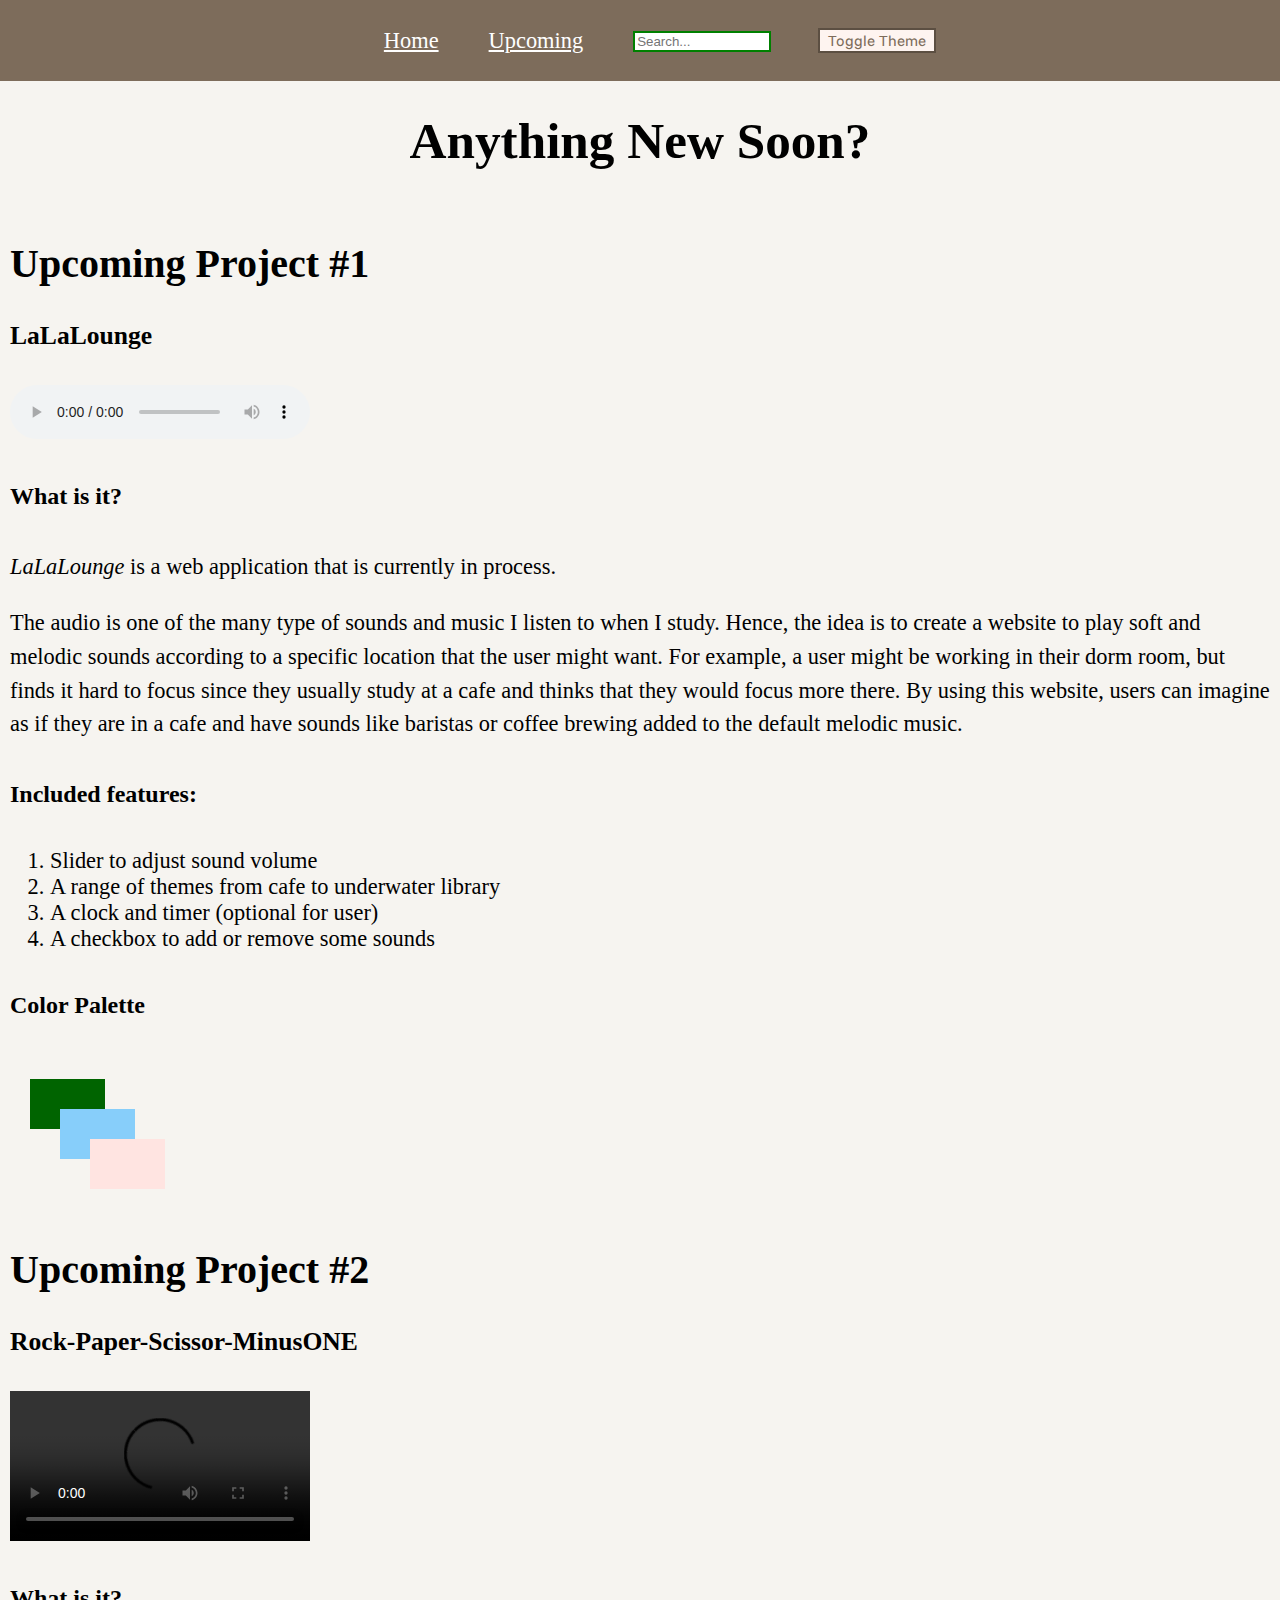
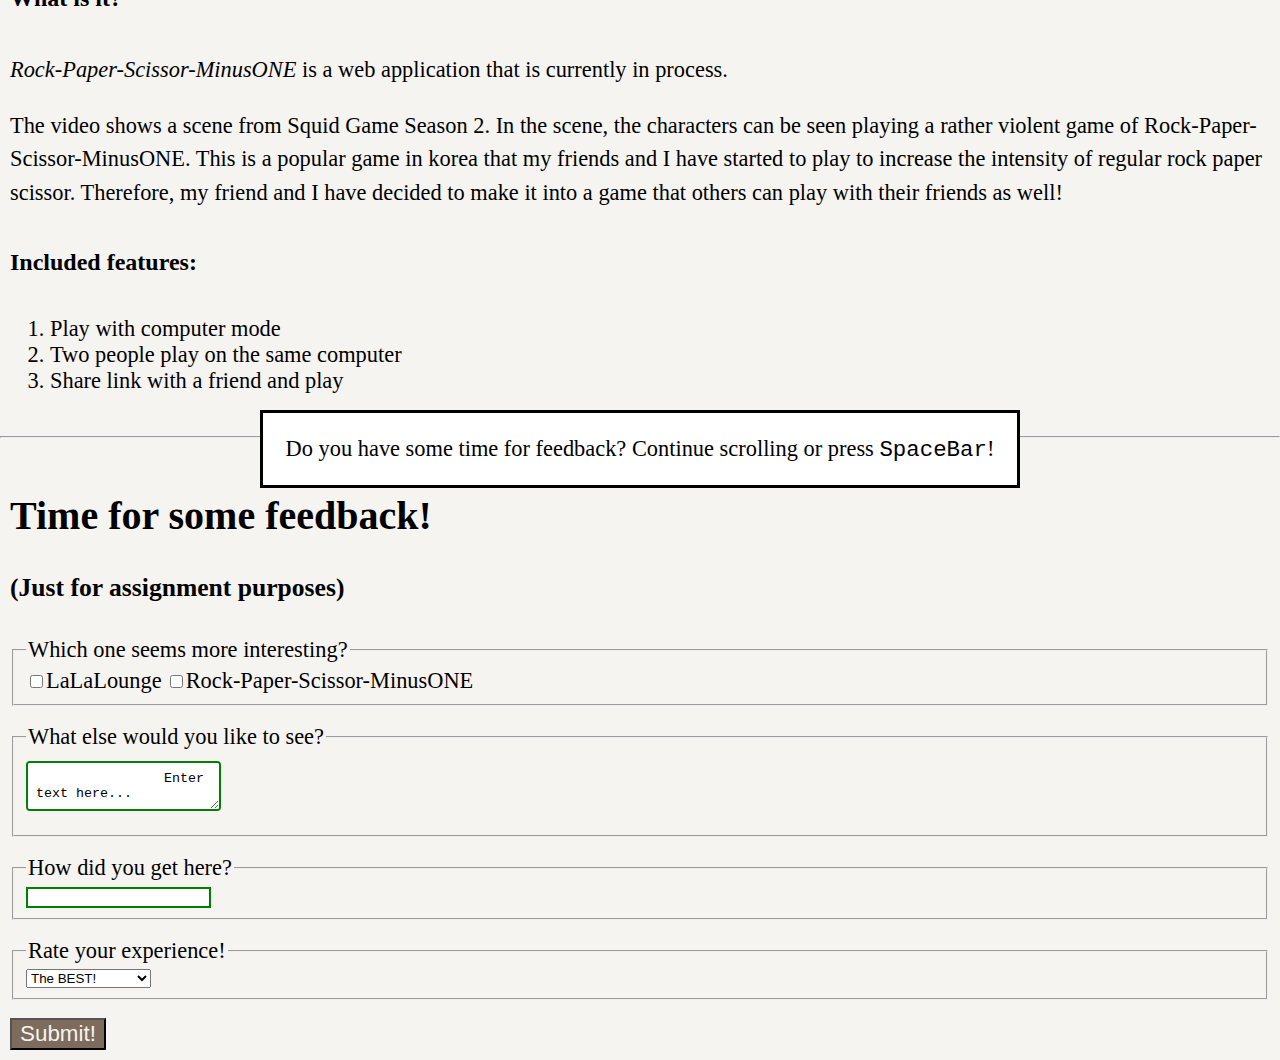
==== projects.html @ f0bdede7 "toggle" ====
<!DOCTYPE html>
<html lang="en">
<head>
  <meta charset="UTF-8">
  <meta name="viewport" content="width=device-width, initial-scale=1.0">
  <title>Angelina Yee</title>
  <link rel="stylesheet" href="styles.css">
  <script src="angie.js" defer></script>
  <style> body{font-family:Georgia, serif;} </style>
</head>
<body>
    <header>
        <nav>
            <ul>
                <li><a href="index.html">Home</a></li>
                <li><a href="#more">Upcoming</a></li>
                <search>
                    <form>
                        <input name="search" id="search" placeholder="Search...">
                    </form>
                </search>
                <button id="toggle">Toggle Theme</button>
            </ul>
        </nav>
        <h1>Anything New Soon?</h1>
    </header>
    <main>
        <section id="more">
            <hgroup>
                <h2>Upcoming Project #1</h2>
                <h4>LaLaLounge</h4>
            </hgroup>
            <audio controls>
                <source src="audios/music.mp3" type = "audio/mpeg">
                Your browser does not support the audio element. The audio plays a soft and melodic tune, fitting for a calm environment.
            </audio>
            <h5>What is it?</h5>
            <p><dfn>LaLaLounge</dfn> is a web application that is currently in process.</p>
            <p>The audio is one of the many type of sounds and music I listen to when I study.
                Hence, the idea is to create a website to play soft and melodic sounds according 
                to a specific location that the user might want. For example, a user might be working in 
                their dorm room, but finds it hard to focus since they usually study at a cafe and thinks 
                that they would focus more there. By using this website, users can imagine as if they are in a cafe
                and have sounds like baristas or coffee brewing added to the default melodic music. 
            </p>
            <h5>Included features:</h5>
            <ol>
                <li>Slider to adjust sound volume</li>
                <li>A range of themes from cafe to underwater library</li>
                <li>A clock and timer (optional for user)</li>
                <li>A checkbox to add or remove some sounds</li>
            </ol>
            <h5>Color Palette</h5>
            <canvas id="Canvas">Your browser does not support the canvas tag. The colors shown are dark green, light blue, and misty rose.</canvas>
            <script>
                const c=document.getElementById("Canvas");
                const a= c.getContext("2d");
                a.fillStyle="darkgreen";
                a.fillRect(20, 20, 75, 50);
                a.fillStyle="lightskyblue";
                a.fillRect(50, 50, 75, 50);
                a.fillStyle="mistyrose";
                a.fillRect(80, 80, 75, 50);
            </script>
            <br>
            <template>
                <form action="/submit" method="post">
                    <label for="email">Email:</label>
                    <input type="email" id = "email" name="email">
                    <input type="submit" value="submit">
                </form>
            </template>
        </section>
        <section id="project 2">
            <hgroup>
                <h2>Upcoming Project #2</h2>
                <h4>Rock-Paper-Scissor-MinusONE</h4>
            </hgroup>
            <video controls>
                <source src="audios/videoplayback.mp4" type = "video/mp4">
                Your browser does not support the audio element. The video shows a scene from season two of the TV show, Squid Game, where two captives play a game of Rock Paper Scissor, minus one. 
            </video>
            <h5>What is it?</h5>
            <p><dfn>Rock-Paper-Scissor-MinusONE</dfn> is a web application that is currently in process.</p>
            <p>The video shows a scene from Squid Game Season 2. In the scene, the characters can be seen playing a rather
                violent game of Rock-Paper-Scissor-MinusONE. This is a popular game in korea that my friends and I have started to play
                to increase the intensity of regular rock paper scissor. Therefore, my friend and I have decided to make it into a game 
                that others can play with their friends as well!
            </p>
            <h5>Included features:</h5>
            <ol>
                <li>Play with computer mode</li>
                <li>Two people play on the same computer</li>
                <li>Share link with a friend and play</li>
            </ol>
            <template>
                <form action="/submit" method="post">
                    <label for="email">Email:</label>
                    <input type="email" id = "email" name="email">
                    <input type="submit" value="submit">
                </form>
            </template>
            
        </section>
        <dialog open>Do you have some time for feedback? Continue scrolling or press <kbd>SpaceBar</kbd>!</dialog>
        <br>
        <hr>
    </main>
    <footer>
        <h2>Time for some feedback!</h2>
        <h4>(Just for assignment purposes)</h4>
        <fieldset>
            <legend>Which one seems more interesting?</legend>
            <label><input type="checkbox" name ="one" value="one">LaLaLounge</label>
            <label><input type="checkbox" name ="two" value="two">Rock-Paper-Scissor-MinusONE</label>
        </fieldset>
        <br>
        <fieldset>
            <legend>What else would you like to see?</legend>
            <textarea>
                Enter text here...
            </textarea>
        </fieldset>
        <br>
        <fieldset>
            <legend>How did you get here?</legend>
            <input list="options" name="options">
            <datalist id="options">
                <option value="application"></option>
                <option value="word of mouth"></option>
                <option value="project submission"></option>
                <option value="professional website"></option>
            </datalist>
        </fieldset>
        <br>
        <fieldset>
            <legend>Rate your experience!</legend>
            <select>
                <optgroup label="Good">
                    <option value="6">The BEST!</option>
                    <option value="5">I had fun!</option>
                </optgroup>
                <optgroup label="Okay">
                    <option value="4">It's okay!</option>
                    <option value="3">Meh...</option>
                </optgroup>
                <optgroup label="Bad">
                    <option value="2">Noting special!</option>
                    <option value="1">The WORST!</option>
                </optgroup>
            </select>
        </fieldset>
        <br>
        <button type="button">Submit!</button>
        <noscript>Your browser does not support JavaScript!</noscript>
    </footer>

</body>
</html>
---- styles.css ----
@import url('https://fonts.googleapis.com/css2?family=Funnel+Sans:ital,wght@0,300..800;1,300..800&display=swap');

@keyframes fadeIn{
    from {opacity: 0;}
    to{opacity: 1;}
}

:root{
    --bg : #f6f4f0;
    --tx: #000000; 
    --bright: color(display-p3 0.6 0.8 1);
}

body{
    background-color: var(--bg, linen);
    color: var(--tx, rgb(48, 48, 48));
    font-family: 'Funnel Sans', Arial, sans-serif;
    margin: 0;
    padding: 0;
    margin-right: 0;
}

h1{
    font-size: 2.5rem; 
    margin: 0px;
}

nav{
    background-color: #7d6c5b;
    padding: 12px;
    margin-bottom: 30px;
    width: auto;
}

nav ul{
    width: 100%; 
    display: flex;
    justify-content: center;
    align-items: center;
}

nav li{
    display: flex;
    margin-right: 90px;
    margin-left: -40px;
}

nav a{
    color: white;
}

nav search{
    margin-left: -40px;
}

ul{
    line-height: 150%;
}

p{
    line-height: 150%;
}

header{
    height: 23vh;
    width: 100vw;
}

header h1, header h3{
    display: flex;
    justify-content: center;
    align-items: center;
}

#one{
    animation: fadeIn 2s ease;
}

#two{
    animation: fadeIn 6s ease;
}

#three{
    animation: fadeIn 10s ease;
}

nav a{
    transition: color 0.5s ease;
}

nav a:hover{
    color: gray;
    font-weight: bold;
    transform: scale(1.1);
}

details:has(pre){
    background-color: lightblue;
}

#ClubExperiences h3{
    color: var(--bright, navy);
}

#sum Summary{
    color: color-mix(in srgb, green 50%, black 50%);
}

#pic{
    margin-top: 30px;
    display: flex;
    justify-content: center;
    align-items: center;
}

section, aside, footer{
    margin: 10px;
}

table{
    background-color: #7d6c5b;
    caption{
        margin-top: -25px;
        font-size: 1.2rem;
        font-weight: bold;
    }
    tr{
        color: var(--bg, linen);
        th{
            padding: 10px;
        }
        td{
            padding: 10px;
            a{
                color: white;
            }
            a:hover{
                color: black;
                font-weight: bold;
                transform: scale(1.1);
            }
        }
    }
}

img{
    width: 440px;
    height: auto;
}

footer h2{
    padding-top: 20px;
}

button{
    background-color: #7d6c5b;
    color: var(--bg, linen);
    padding-right: 8px;
    padding-left: 8px;
}

button:hover{
    background-color: var(--bg, linen);
    color: black;
}

#search{
    width: 70%;
}

#contact_form{
    display: flex;
    flex-direction: column;
    padding: 20px;
    width: 300px;
}

label{
    margin-top: 10px;
}

input[type="text"], input[type="email"], textarea{
    padding: 8px;
    margin-top: 5px; 
    margin-bottom: 10px; 
    border: 1px solid #ccc;
    border-radius: 4px; 
}

#contact_submit{
    border: none;
    padding: 10px;
    border-radius: 4px;
    cursor: pointer;
    margin-top: 20px;
}

input:required, textarea:required{
    border: 2px dashed gray;
}

input:user-invalid, textarea:user-invalid{
    border: 2px solid red;
}

textarea::placeholder{
    color: lightgray;
}

input:valid, textarea:valid{
    border: 2px solid green;
}

output{
    font-size: 0.9em;
}

.error-message{
    color: red;
    opacity: 0;
    transition: opacity 0.5s;
}

.warning{
    color: rgb(225, 146, 0);
    font-weight: bolder;
}

#error{
    color: rgb(142, 0, 0);
}

#info{
    color: green;
}

[data-theme="dark"]{
    --bg: #333;
    --tx: #f6f4f0; 
}

.js-enabled #toggle{
    font-family: 'Funnel Sans', Arial, sans-serif;
    font-size: 15px;
    background-color: #fef4f0;
    color: #7d6c5b;
    border: 2px solid #5c4f42;
    margin: none;
    padding: none;
    cursor: pointer;
}

.js-enabled #toggle:hover{
    background-color: #5c4f42;
    color: #fef4f0;
}

noscript{
    font-size: 10px;
    color: rgb(188, 188, 188);
}


@media (max-width: 350px){
    img{
        margin-top: -8px;
        width: 300px;
        height: auto;
    }
    h1{
        font-size: 2rem;
    }
}

@media (min-width: 350px) and (max-width: 380px){
    img{
        margin-top: 28px;
        width: 300px;
        height: auto;
    }
    h1{
        font-size: 2rem;
    }
}

@media (min-width: 380px) and (max-width: 420px){
    img{
        margin-top: -10px;
        width: 300px;
        height: auto;
    }
    h1{
        font-size: 2rem;
    }
}

@media (min-width: 420px) and (max-width: 550px){
    img{
        margin-top: 10px;
        width: 400px;
        height: auto;
    }
    h1{
        font-size: 2.5rem;
    }
}

@media (min-width: 550px) and (max-width: 850px){
    img{
        margin-top: -30px;
        width: 500px;
        height: auto;
    }
    h1{
        font-size: 2.5rem;
    }
    h2{
        font-size: 2rem;
    }
    h3{
        font-size: 1.3rem;
    }
    h4{
        font-size: 1.4rem;
    }
    h5{
        font-size: 1.2rem;
    }
    li, summary, th, td, p, option, dialog, button, legend, label{
        font-size: 1.3rem;
    }
    figcaption{
        font-size: 1.1rem;
    }
}

@media (min-width: 850px) and (max-width: 1030px){
    img{
        margin-top: -50px;
        width: 550px;
        height: auto;
    }
    h1{
        font-size: 3rem;
    }
    h2{
        font-size: 2.3rem;
    }
    h3{
        font-size: 1.7rem;
    }
    h4{
        font-size: 1.5rem;
    }
    h5{
        font-size: 1.4rem;
    }
    li, summary, th, td, p, option, dialog, button, legend, label{
        font-size: 1.3rem;
    }
    figcaption{
        font-size: 1.5rem;
    }
}

@media (min-width: 850px) and (max-width: 1030px) and (max-height:900px){
    img{
        margin-top: 100px;
        width: 500px;
        height: auto;
    }
    h1{
        font-size: 3rem;
    }
    h2{
        font-size: 2.3rem;
    }
    h3{
        font-size: 1.7rem;
    }
    h4{
        font-size: 1.5rem;
    }
    h5{
        font-size: 1.4rem;
    }
    li, summary, th, td, p, option, dialog, button, legend, label{
        font-size: 1.3rem;
    }
    figcaption{
        font-size: 1.5rem;
    }
}

@media (min-width: 1030px){
    img{
        margin-top: 55px;
        width: 550px;
        height: auto;
    }
    h1{
        font-size: 3.2rem;
    }
    h2{
        font-size: 2.5rem;
    }
    h3{
        font-size: 1.8rem;
    }
    h4{
        font-size: 1.6rem;
    }
    h5{
        font-size: 1.5rem;
    }
    li, summary, th, td, p, option, dialog, button, legend, label{
        font-size: 1.4rem;
    }
    figcaption{
        font-size: 1.5rem;
    }
}
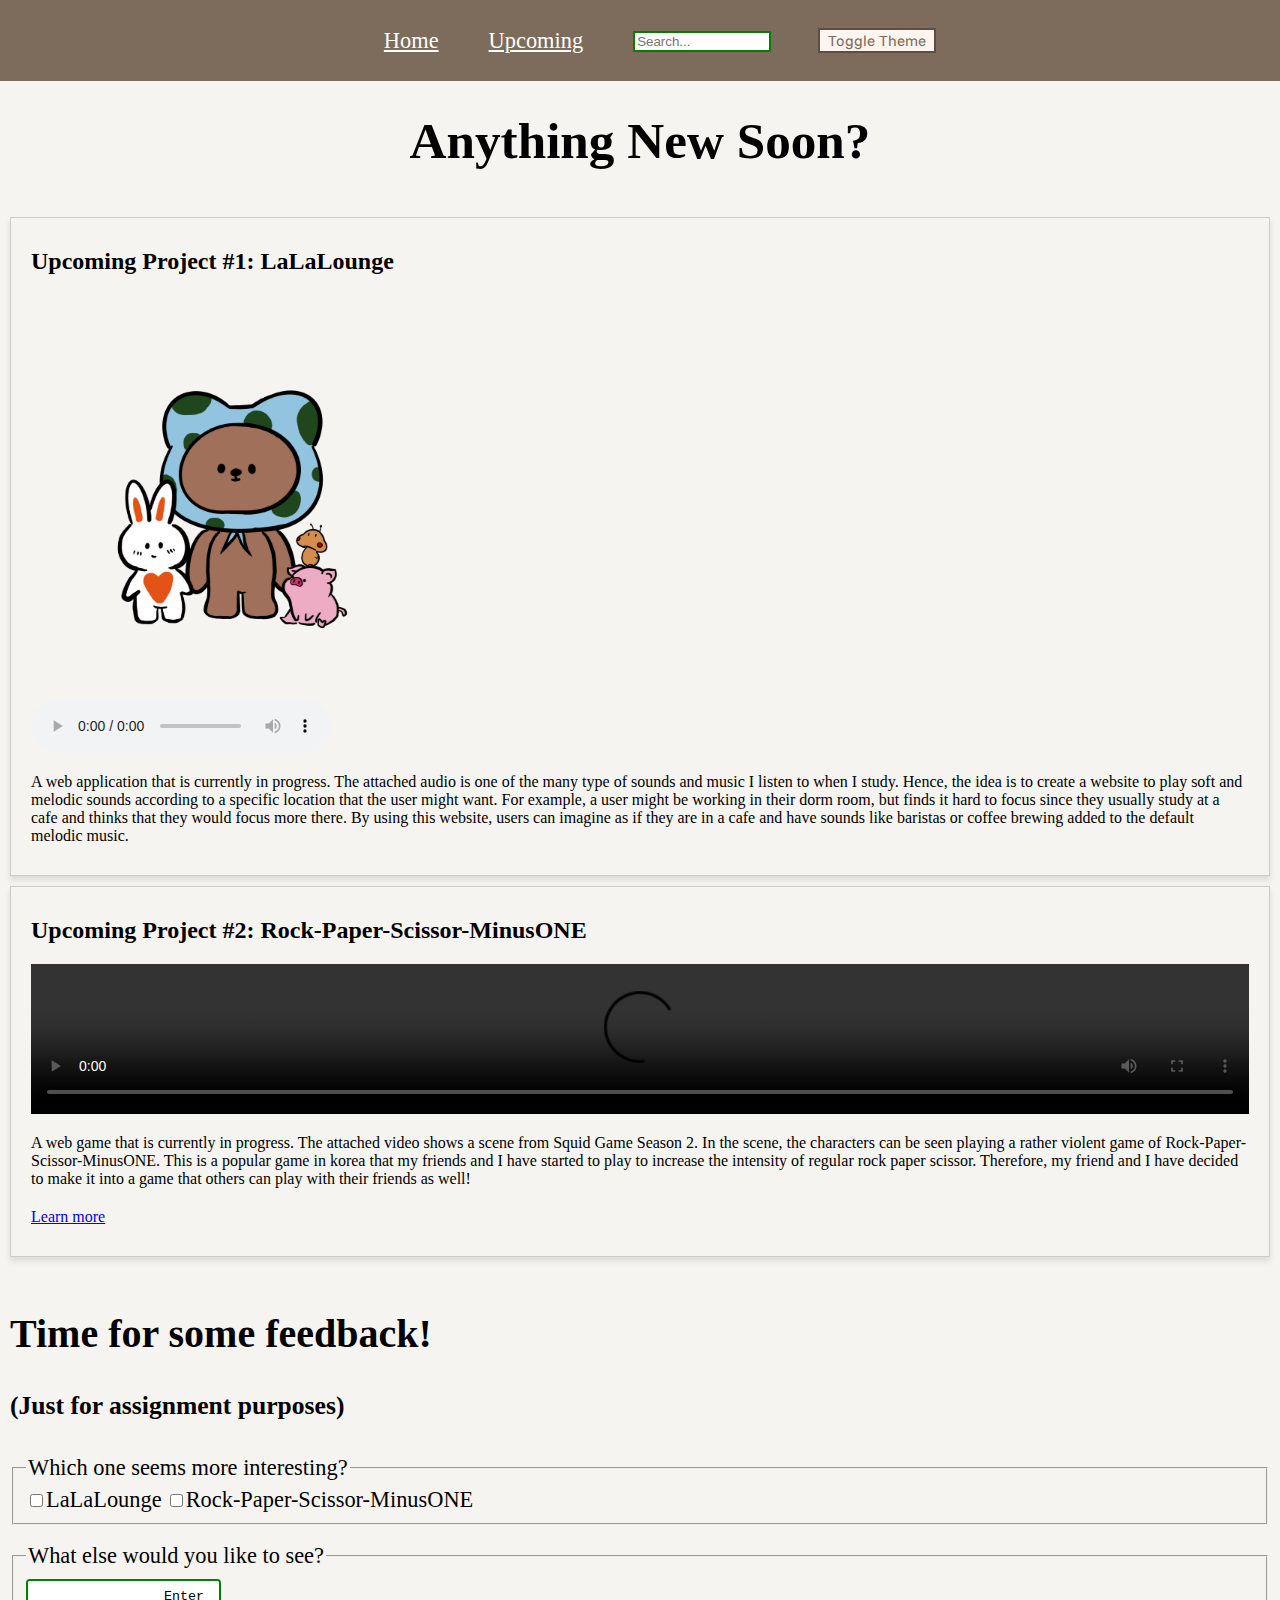
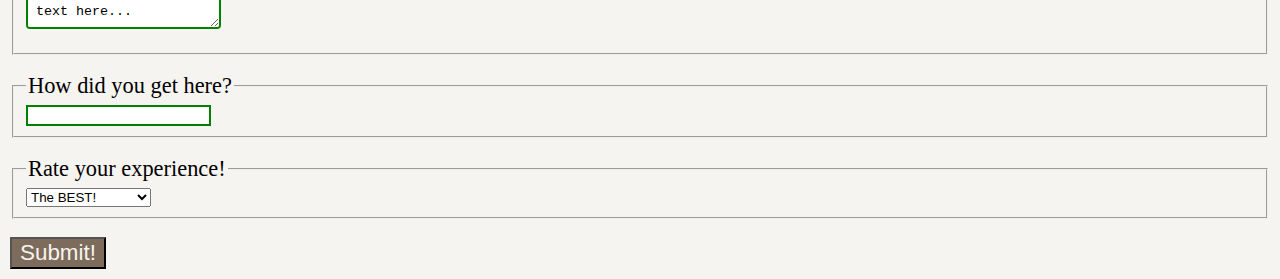
==== commit 4f772f21: "json" ====
--- a/projects.html
+++ b/projects.html
@@ -25,86 +25,7 @@
         <h1>Anything New Soon?</h1>
     </header>
     <main>
-        <section id="more">
-            <hgroup>
-                <h2>Upcoming Project #1</h2>
-                <h4>LaLaLounge</h4>
-            </hgroup>
-            <audio controls>
-                <source src="audios/music.mp3" type = "audio/mpeg">
-                Your browser does not support the audio element. The audio plays a soft and melodic tune, fitting for a calm environment.
-            </audio>
-            <h5>What is it?</h5>
-            <p><dfn>LaLaLounge</dfn> is a web application that is currently in process.</p>
-            <p>The audio is one of the many type of sounds and music I listen to when I study.
-                Hence, the idea is to create a website to play soft and melodic sounds according 
-                to a specific location that the user might want. For example, a user might be working in 
-                their dorm room, but finds it hard to focus since they usually study at a cafe and thinks 
-                that they would focus more there. By using this website, users can imagine as if they are in a cafe
-                and have sounds like baristas or coffee brewing added to the default melodic music. 
-            </p>
-            <h5>Included features:</h5>
-            <ol>
-                <li>Slider to adjust sound volume</li>
-                <li>A range of themes from cafe to underwater library</li>
-                <li>A clock and timer (optional for user)</li>
-                <li>A checkbox to add or remove some sounds</li>
-            </ol>
-            <h5>Color Palette</h5>
-            <canvas id="Canvas">Your browser does not support the canvas tag. The colors shown are dark green, light blue, and misty rose.</canvas>
-            <script>
-                const c=document.getElementById("Canvas");
-                const a= c.getContext("2d");
-                a.fillStyle="darkgreen";
-                a.fillRect(20, 20, 75, 50);
-                a.fillStyle="lightskyblue";
-                a.fillRect(50, 50, 75, 50);
-                a.fillStyle="mistyrose";
-                a.fillRect(80, 80, 75, 50);
-            </script>
-            <br>
-            <template>
-                <form action="/submit" method="post">
-                    <label for="email">Email:</label>
-                    <input type="email" id = "email" name="email">
-                    <input type="submit" value="submit">
-                </form>
-            </template>
-        </section>
-        <section id="project 2">
-            <hgroup>
-                <h2>Upcoming Project #2</h2>
-                <h4>Rock-Paper-Scissor-MinusONE</h4>
-            </hgroup>
-            <video controls>
-                <source src="audios/videoplayback.mp4" type = "video/mp4">
-                Your browser does not support the audio element. The video shows a scene from season two of the TV show, Squid Game, where two captives play a game of Rock Paper Scissor, minus one. 
-            </video>
-            <h5>What is it?</h5>
-            <p><dfn>Rock-Paper-Scissor-MinusONE</dfn> is a web application that is currently in process.</p>
-            <p>The video shows a scene from Squid Game Season 2. In the scene, the characters can be seen playing a rather
-                violent game of Rock-Paper-Scissor-MinusONE. This is a popular game in korea that my friends and I have started to play
-                to increase the intensity of regular rock paper scissor. Therefore, my friend and I have decided to make it into a game 
-                that others can play with their friends as well!
-            </p>
-            <h5>Included features:</h5>
-            <ol>
-                <li>Play with computer mode</li>
-                <li>Two people play on the same computer</li>
-                <li>Share link with a friend and play</li>
-            </ol>
-            <template>
-                <form action="/submit" method="post">
-                    <label for="email">Email:</label>
-                    <input type="email" id = "email" name="email">
-                    <input type="submit" value="submit">
-                </form>
-            </template>
-            
-        </section>
-        <dialog open>Do you have some time for feedback? Continue scrolling or press <kbd>SpaceBar</kbd>!</dialog>
-        <br>
-        <hr>
+        
     </main>
     <footer>
         <h2>Time for some feedback!</h2>
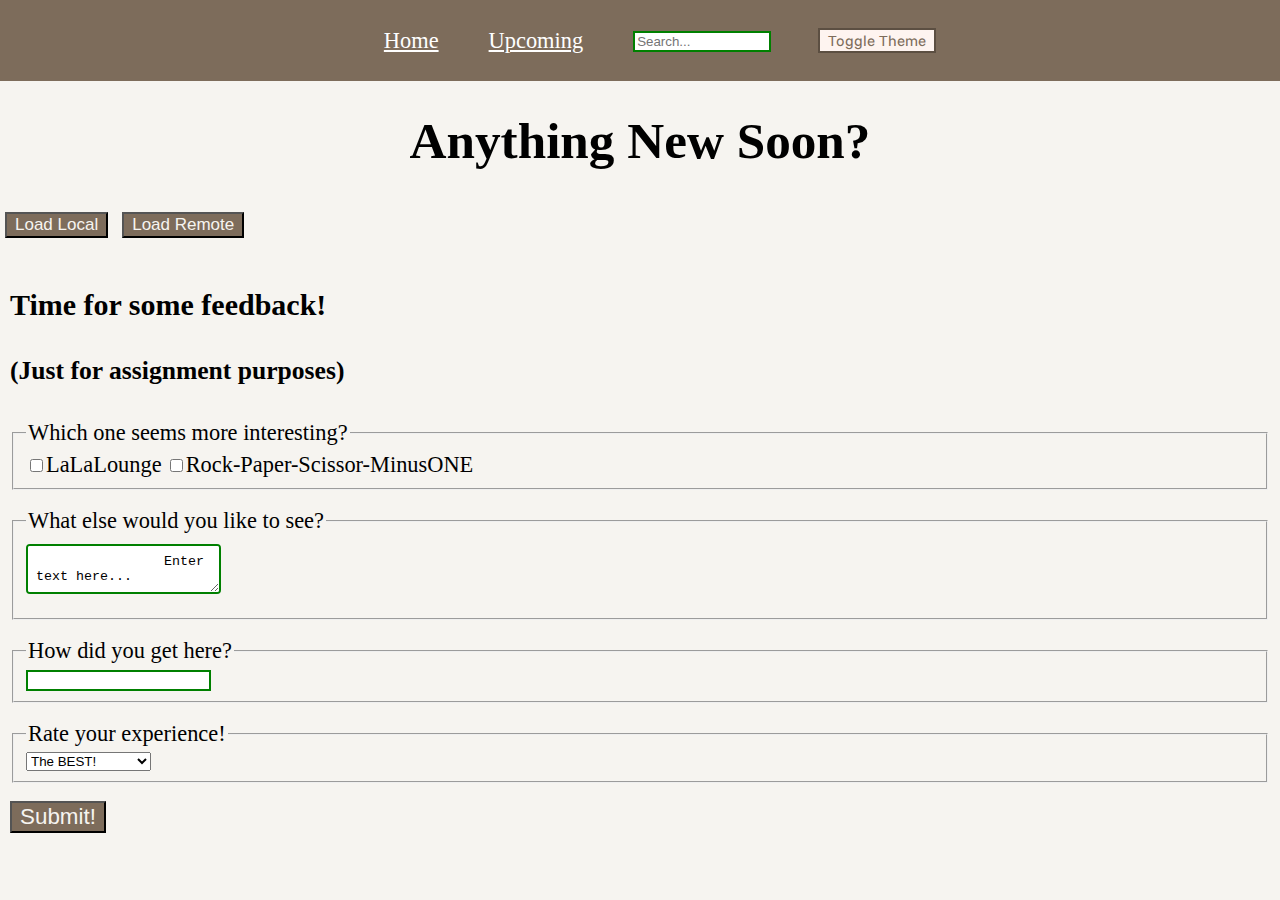
==== commit ad89b38f: "part 3 edits and part 2 load data" ====
--- a/projects.html
+++ b/projects.html
@@ -24,11 +24,13 @@
         </nav>
         <h1>Anything New Soon?</h1>
     </header>
+    <button id="loadLocal">Load Local</button>
+    <button id="loadRemote">Load Remote</button>
     <main>
         
     </main>
     <footer>
-        <h2>Time for some feedback!</h2>
+        <h2 id="proj_text">Time for some feedback!</h2>
         <h4>(Just for assignment purposes)</h4>
         <fieldset>
             <legend>Which one seems more interesting?</legend>
--- a/styles.css
+++ b/styles.css
@@ -260,6 +260,16 @@
     color: rgb(188, 188, 188);
 }
 
+#loadLocal, #loadRemote{
+    display: inline-block;
+    margin: 5px;
+    font-size: 17px;
+}
+
+#proj_text{
+    font-size: 30px;
+}
+
 
 @media (max-width: 350px){
     img{
